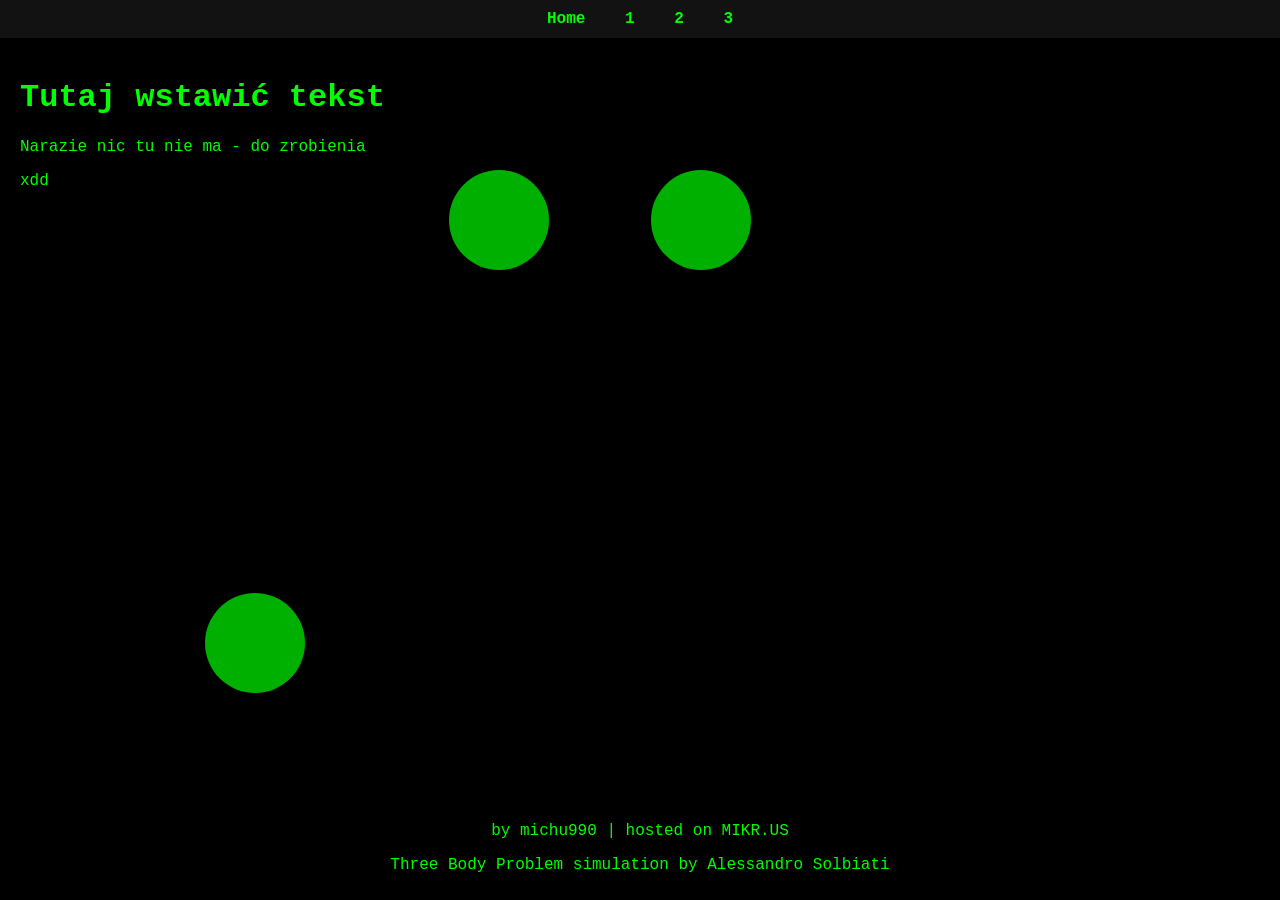
==== index.html @ 4daf469c "Added first basic files html css js" ====
<!DOCTYPE html>
<html lang="pl">
<head>
    <meta charset="UTF-8">
    <meta name="viewport" content="width=device-width, initial-scale=1.0">
    <title>michu990</title>
    <link rel="stylesheet" href="style.css">
</head>
<body>
    <!-- Nav bar -->
    <div id="navbar">
        <a href="#home">Home</a>
        <a href="#1">1</a>
        <a href="#2">2</a>
        <a href="#3">3</a>
    </div>

    <!-- Content -->
    <div id="content">
        <h1>Tutaj wstawić tekst</h1>
        <p>Narazie nic tu nie ma - do zrobienia</p>
        <p>xdd</p>
    </div>

    <!-- 3body simulation balls -->
    <div id="body1" class="body"></div>
    <div id="body2" class="body"></div>
    <div id="body3" class="body"></div>

    <!-- Footer -->
    <footer id="footer">
        by michu990 | hosted on <a href="https://mikr.us/?r=bf733994" target="_blank" rel="noopener noreferrer">MIKR.US </a></p>
        <p class="tbp"></p>Three Body Problem simulation by <a href="https://github.com/SolbiatiAlessandro/three-body" target="_blank" rel="noopener noreferrer">Alessandro Solbiati </p>
        <!-- <div id="time"></div>  -->
    </footer>

    <!-- 3body script -->
    <script src="three_body.js"></script>
    <div id="app">
        <div id="three-body-animation" state="on"></div>

    </div>

    <!-- Time script -->
    <script>
        function startTime() {
            var today = new Date();
            var h = today.getHours();
            var m = today.getMinutes();
            var s = today.getSeconds();
            m = checkTime(m);
            s = checkTime(s);		
            document.getElementById('time').innerHTML = h + ":" + m + ":" + s;
            var t = setTimeout(function(){ startTime() }, 500);
        }
        
        function checkTime(i) {
            if (i < 10) { i = "0" + i };
            return i;
        }

        document.addEventListener("DOMContentLoaded", function() {
            startTime();
        });
    </script>

    <!-- 3body script on/off -->
    <script>
        const threeBodyAnimationOn = function () {
          const state = document.getElementById("three-body-animation").getAttribute("state");
          return state === "on";
        }
      </script>
</body>
</html>
---- style.css ----
body {
    background-color: black;
    color: lime;
    font-family: 'Courier New', Courier, monospace;
    margin: 0;
    padding: 0;
    overflow: hidden;
}

#navbar {
    background-color: #121212;
    padding: 10px;
    text-align: center;
    position: relative;
    z-index: 2;
}

#navbar a {
    color: lime;
    text-decoration: none;
    margin: 0 15px;
    font-weight: bold;
}

#navbar a:hover {
    text-decoration: underline;
}

#content {
    padding: 20px;
    position: relative;
    z-index: 2;
}

.body {
    position: absolute;
    width: 100px;
    height: 100px;
    background-color: rgba(0, 255, 0, 0.690);
    border-radius: 50%;
    z-index: 1;
}

footer {
    position: fixed;
    bottom: 0;
    width: 100%;
    background-color: #000000;
    color: lime;
    text-align: center;
    padding: 10px 0;
    z-index: 2;
}

footer a {
    color: lime;
    text-decoration: none;
}

footer a:hover {
    text-decoration: underline;
}
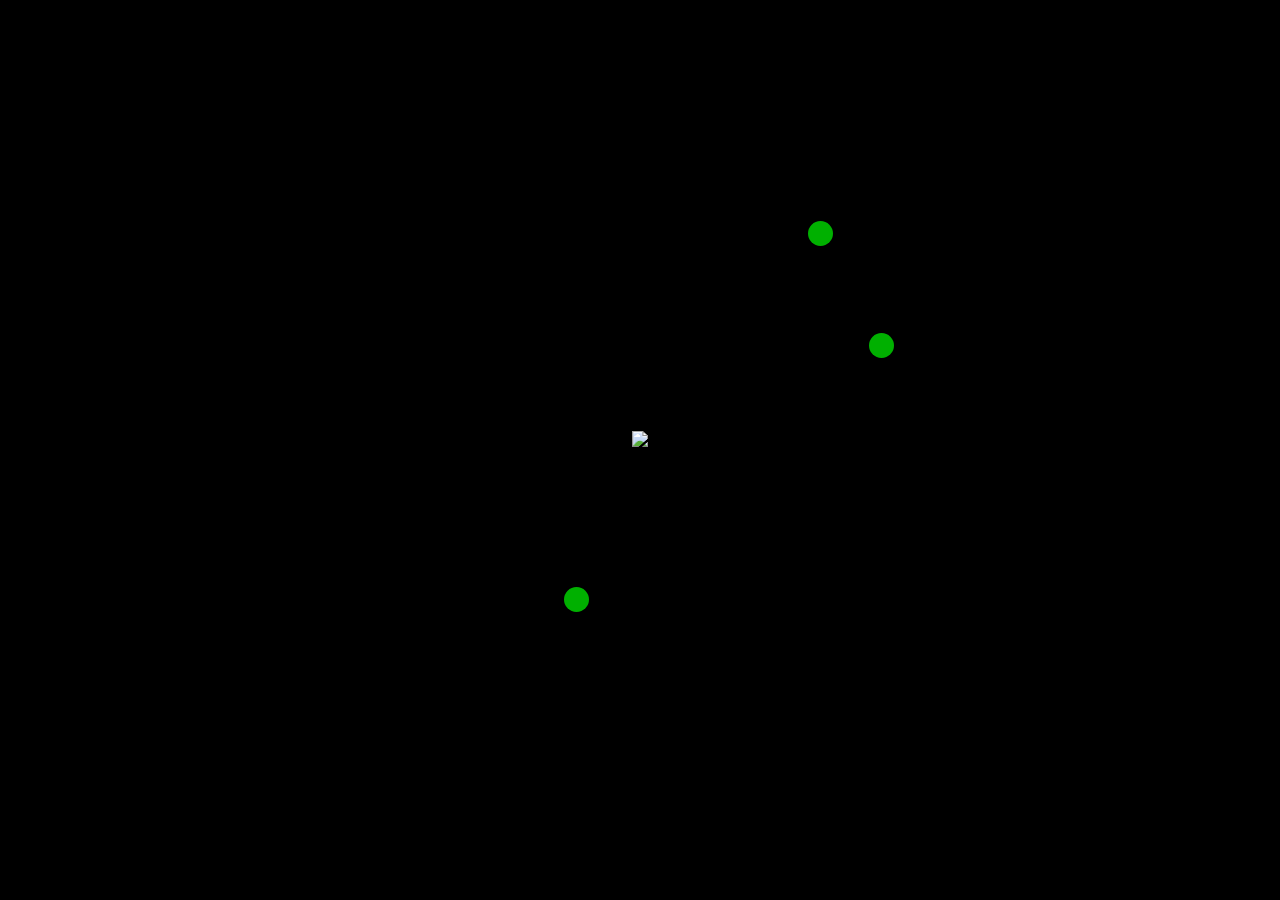
==== commit 7e855219: "new files new files" ====
--- a/index.html
+++ b/index.html
@@ -1,75 +1,72 @@
-<!DOCTYPE html>
-<html lang="pl">
-<head>
-    <meta charset="UTF-8">
-    <meta name="viewport" content="width=device-width, initial-scale=1.0">
-    <title>michu990</title>
-    <link rel="stylesheet" href="style.css">
-</head>
-<body>
-    <!-- Nav bar -->
-    <div id="navbar">
-        <a href="#home">Home</a>
-        <a href="#1">1</a>
-        <a href="#2">2</a>
-        <a href="#3">3</a>
-    </div>
-
-    <!-- Content -->
-    <div id="content">
-        <h1>Tutaj wstawić tekst</h1>
-        <p>Narazie nic tu nie ma - do zrobienia</p>
-        <p>xdd</p>
-    </div>
-
-    <!-- 3body simulation balls -->
-    <div id="body1" class="body"></div>
-    <div id="body2" class="body"></div>
-    <div id="body3" class="body"></div>
-
-    <!-- Footer -->
-    <footer id="footer">
-        by michu990 | hosted on <a href="https://mikr.us/?r=bf733994" target="_blank" rel="noopener noreferrer">MIKR.US </a></p>
-        <p class="tbp"></p>Three Body Problem simulation by <a href="https://github.com/SolbiatiAlessandro/three-body" target="_blank" rel="noopener noreferrer">Alessandro Solbiati </p>
-        <!-- <div id="time"></div>  -->
-    </footer>
-
-    <!-- 3body script -->
-    <script src="three_body.js"></script>
-    <div id="app">
-        <div id="three-body-animation" state="on"></div>
-
-    </div>
-
-    <!-- Time script -->
-    <script>
-        function startTime() {
-            var today = new Date();
-            var h = today.getHours();
-            var m = today.getMinutes();
-            var s = today.getSeconds();
-            m = checkTime(m);
-            s = checkTime(s);		
-            document.getElementById('time').innerHTML = h + ":" + m + ":" + s;
-            var t = setTimeout(function(){ startTime() }, 500);
-        }
-        
-        function checkTime(i) {
-            if (i < 10) { i = "0" + i };
-            return i;
-        }
-
-        document.addEventListener("DOMContentLoaded", function() {
-            startTime();
-        });
-    </script>
-
-    <!-- 3body script on/off -->
-    <script>
-        const threeBodyAnimationOn = function () {
-          const state = document.getElementById("three-body-animation").getAttribute("state");
-          return state === "on";
-        }
-      </script>
-</body>
+<!DOCTYPE html>
+<html>
+<head>
+    <meta charset="UTF-8">
+    <meta name="viewport" content="width=device-width, initial-scale=1.0">
+    <link rel='shortcut icon' href='media/images/icon.png' type='image/png'/>	
+    <script src="http://code.jquery.com/jquery-1.8.3.min.js"></script>
+    <title>michu990</title>
+    <link rel="stylesheet" href="style.css">
+    
+    <!-- style -->
+    <style>
+        body 
+        {
+            display: flex;
+            justify-content: center;
+            align-items: center;
+            height: 100vh;
+            margin: 0;
+        }
+        #imageButton 
+        {
+            text-align: center;
+        }
+    </style>
+</head>
+<body>
+
+     <!-- 3body simulation balls -->
+     <div id="body1" class="body"></div>
+     <div id="body2" class="body"></div>
+     <div id="body3" class="body"></div>
+
+       <!-- 3body script -->
+    <script src="three_body.js"></script>
+    <div id="app">
+        <div id="three-body-animation" state="on"></div>
+
+        <!-- 3body script on/off -->
+    <script>
+        const threeBodyAnimationOn = function () {
+          const state = document.getElementById("three-body-animation").getAttribute("state");
+          return state === "on";
+        }
+      </script>
+
+    </div>
+    <!-- audio source -->
+    <audio id="audio" src="media/sounds/doormove10.wav" type="audio/wav"></audio>
+    
+    <!-- button -->
+    <a id="imageButton" href="welcome.html" style="cursor: pointer;">
+        <img src="media/gifs/cube.gif"/><br><br>
+    </a>
+    <!-- audio script -->
+    <script>
+        function playAudio()
+        {
+            var audio = document.getElementById("audio");
+            audio.play();
+        }
+        document.getElementById('imageButton').addEventListener('click', function(event) {
+            event.preventDefault();
+            playAudio();
+            setTimeout(function()
+            {
+                window.location.href = 'welcome.html'; 
+            }, 2000);
+        });
+    </script>
+</body>
 </html>
--- a/style.css
+++ b/style.css
@@ -1,4 +1,5 @@
-body {
+body
+{
     background-color: black;
     color: lime;
     font-family: 'Courier New', Courier, monospace;
@@ -7,7 +8,8 @@
     overflow: hidden;
 }
 
-#navbar {
+#navbar
+{
     background-color: #121212;
     padding: 10px;
     text-align: center;
@@ -15,33 +17,38 @@
     z-index: 2;
 }
 
-#navbar a {
+#navbar a
+{
     color: lime;
     text-decoration: none;
     margin: 0 15px;
     font-weight: bold;
 }
 
-#navbar a:hover {
+#navbar a:hover
+{
     text-decoration: underline;
 }
 
-#content {
+#content
+{
     padding: 20px;
     position: relative;
     z-index: 2;
 }
 
-.body {
+.body
+{
     position: absolute;
-    width: 100px;
-    height: 100px;
+    width: 25px;
+    height: 25px;
     background-color: rgba(0, 255, 0, 0.690);
     border-radius: 50%;
     z-index: 1;
 }
 
-footer {
+footer
+{
     position: fixed;
     bottom: 0;
     width: 100%;
@@ -52,11 +59,13 @@
     z-index: 2;
 }
 
-footer a {
+footer a
+{
     color: lime;
     text-decoration: none;
 }
 
-footer a:hover {
+footer a:hover
+{
     text-decoration: underline;
 }
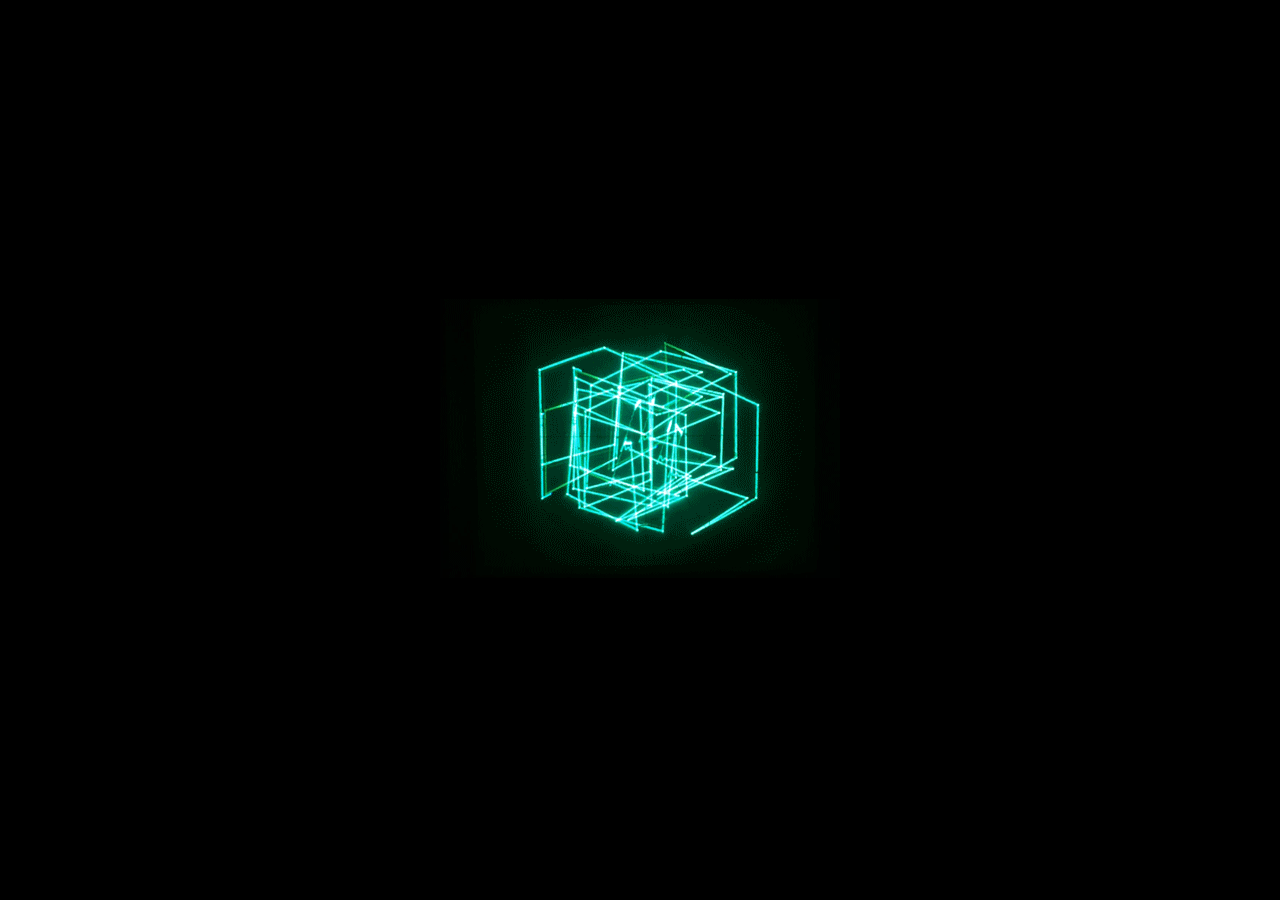
==== commit 1586051a: "added index some changes to index" ====
--- a/index.html
+++ b/index.html
@@ -25,25 +25,6 @@
     </style>
 </head>
 <body>
-
-     <!-- 3body simulation balls -->
-     <div id="body1" class="body"></div>
-     <div id="body2" class="body"></div>
-     <div id="body3" class="body"></div>
-
-       <!-- 3body script -->
-    <script src="three_body.js"></script>
-    <div id="app">
-        <div id="three-body-animation" state="on"></div>
-
-        <!-- 3body script on/off -->
-    <script>
-        const threeBodyAnimationOn = function () {
-          const state = document.getElementById("three-body-animation").getAttribute("state");
-          return state === "on";
-        }
-      </script>
-
     </div>
     <!-- audio source -->
     <audio id="audio" src="media/sounds/doormove10.wav" type="audio/wav"></audio>
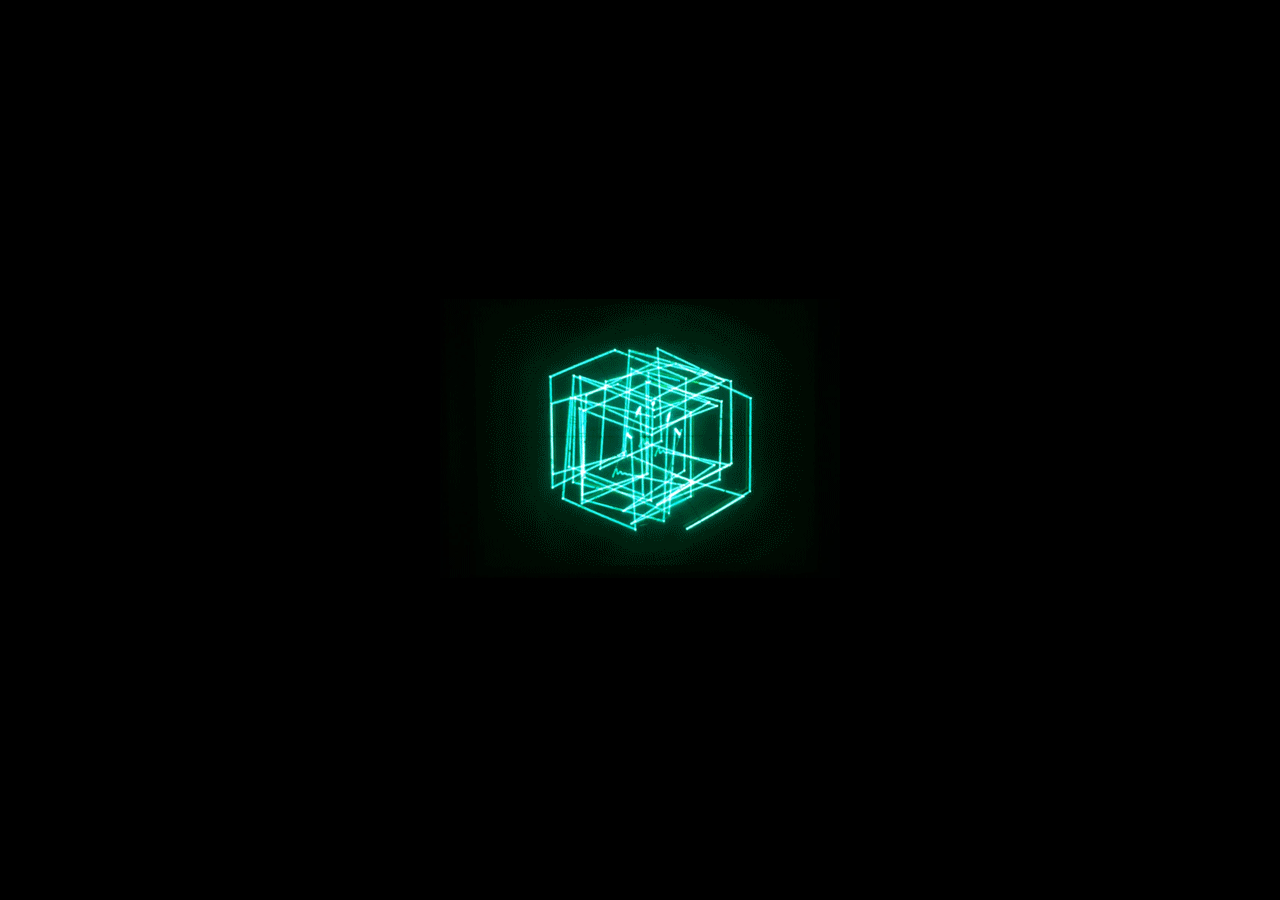
==== commit 348445f6: "cosmetics code changes" ====
--- a/index.html
+++ b/index.html
@@ -1,14 +1,15 @@
 <!DOCTYPE html>
-<html>
+<html lang="en">
 <head>
     <meta charset="UTF-8">
     <meta name="viewport" content="width=device-width, initial-scale=1.0">
-    <link rel='shortcut icon' href='media/images/icon.png' type='image/png'/>	
-    <script src="http://code.jquery.com/jquery-1.8.3.min.js"></script>
     <title>michu990</title>
     <link rel="stylesheet" href="style.css">
+    <link rel='shortcut icon' href='media/images/icon.png' type='image/png'/>
+
+</head>
     
-    <!-- style -->
+    <!-- css -->
     <style>
         body 
         {
@@ -18,29 +19,25 @@
             height: 100vh;
             margin: 0;
         }
-        #imageButton 
-        {
-            text-align: center;
-        }
     </style>
 </head>
 <body>
-    </div>
-    <!-- audio source -->
+    <!-- Audio source -->
     <audio id="audio" src="media/sounds/doormove10.wav" type="audio/wav"></audio>
     
-    <!-- button -->
+    <!-- Button -->
     <a id="imageButton" href="welcome.html" style="cursor: pointer;">
         <img src="media/gifs/cube.gif"/><br><br>
     </a>
-    <!-- audio script -->
+    <!-- Audio script -->
     <script>
         function playAudio()
         {
             var audio = document.getElementById("audio");
             audio.play();
         }
-        document.getElementById('imageButton').addEventListener('click', function(event) {
+        document.getElementById('imageButton').addEventListener('click', function(event) 
+        {
             event.preventDefault();
             playAudio();
             setTimeout(function()
--- a/style.css
+++ b/style.css
@@ -10,7 +10,7 @@
 
 #navbar
 {
-    background-color: #121212;
+    background-color: #000000;
     padding: 10px;
     text-align: center;
     position: relative;
@@ -32,6 +32,7 @@
 
 #content
 {
+    text-align: center;
     padding: 20px;
     position: relative;
     z-index: 2;
@@ -68,4 +69,72 @@
 footer a:hover
 {
     text-decoration: underline;
+}
+
+#error-container
+{
+    max-width: 600px;
+    padding: 20px;
+    background-color: #12121200;
+    border-radius: 10px;;
+    text-align: center;
+    z-index: 2;
+}
+#error-container h1
+{
+    font-size: 3em;
+    margin-bottom: 20px;
+    color: lime;
+}
+#error-container p
+{
+    font-size: 1.2em;
+    margin-bottom: 20px;
+    color: lime;
+}
+#error-container img
+{
+    max-width: 100%;
+    height: auto;
+    border-radius: 10px;
+}
+#error-container a
+{
+    color: lime;
+    text-decoration: none;
+    font-weight: bold;
+}
+#error-container a:hover
+{
+    text-decoration: underline;
+}
+
+#imageButton 
+{
+    text-align: center;
+}
+
+#pagetext 
+{
+    text-align: center;
+}
+
+#Text 
+{
+    margin-top: 20px;
+}
+
+input[type=password] 
+{
+    width: 170px;
+    margin: 8px 0;
+    display: inline-block;
+    border: 1px solid lime;
+    border-radius: 0px;
+    box-sizing: border-box;
+    border-style: solid;
+    box-shadow: inset 0px 0px 0px 0px rgb(255, 255, 255);
+    background-color: black;
+    outline: none;
+    color: white;
 }
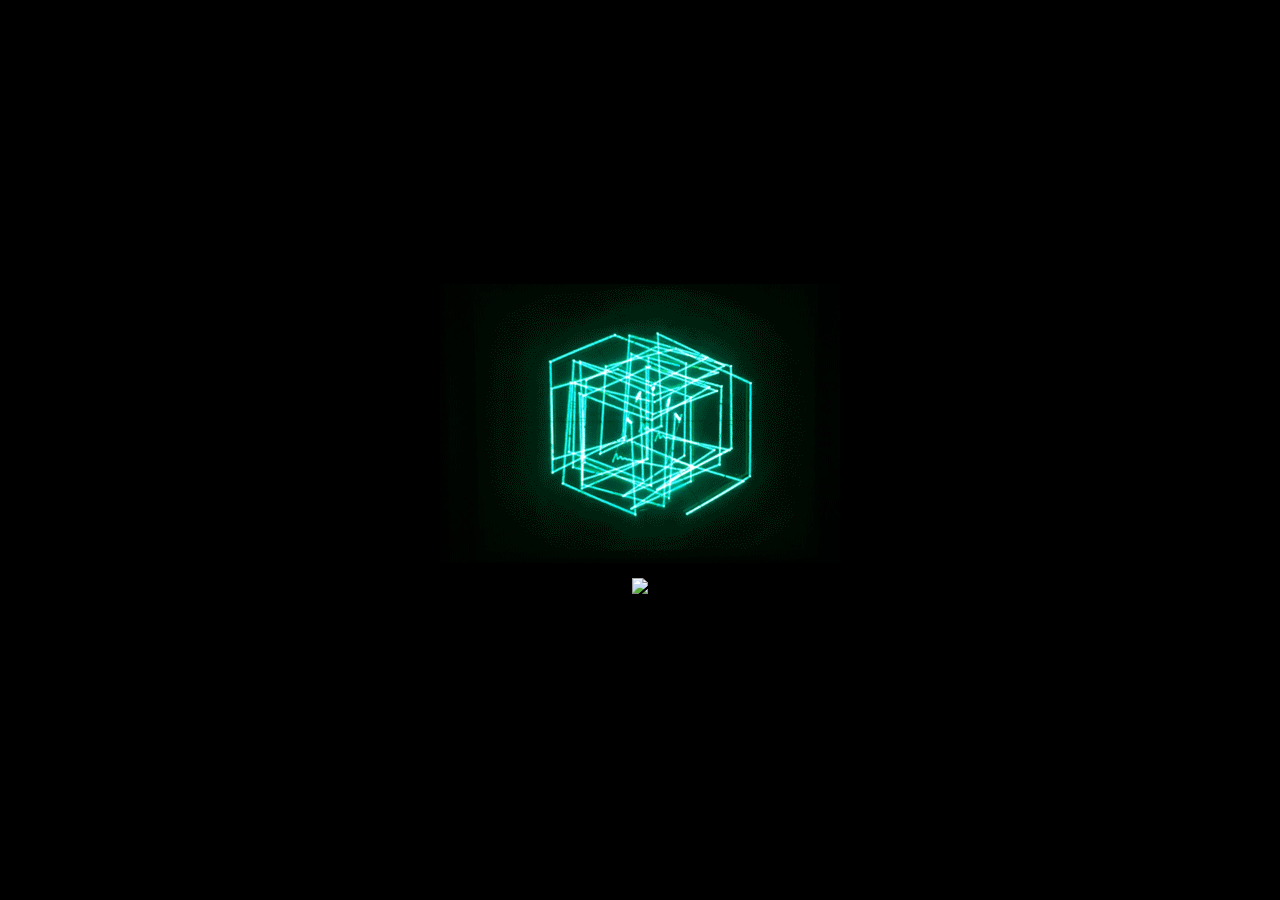
==== commit 1c6093b9: "Enhance index.html with additional button and styles Added a second button with audio functionality." ====
--- a/index.html
+++ b/index.html
@@ -1,3 +1,4 @@
+
 <!DOCTYPE html>
 <html lang="en">
 <head>
@@ -18,17 +19,24 @@
             align-items: center;
             height: 100vh;
             margin: 0;
+	    flex-direction: column;
         }
-    </style>
+    </style> 
 </head>
 <body>
     <!-- Audio source -->
     <audio id="audio" src="media/sounds/doormove10.wav" type="audio/wav"></audio>
     
     <!-- Button -->
-    <a id="imageButton" href="welcome.html" style="cursor: pointer;">
-        <img src="media/gifs/cube.gif"/><br><br>
+    <a id="cube" href="welcome.html" style="cursor: pointer;">
+        <img src="media/gifs/cube.gif"/>
     </a>
+	
+    <!-- Second button -->
+    <a id="click_me" href="welcome.html" style="cursor: pointer; display: inline-block; text-align: center; margin-top: 10px;">
+        <img src="media/gifs/click_me.gif"/><br><br>
+    </a>
+
     <!-- Audio script -->
     <script>
         function playAudio()
@@ -36,7 +44,7 @@
             var audio = document.getElementById("audio");
             audio.play();
         }
-        document.getElementById('imageButton').addEventListener('click', function(event) 
+        document.getElementById('cube').addEventListener('click', function(event) 
         {
             event.preventDefault();
             playAudio();
@@ -46,5 +54,23 @@
             }, 2000);
         });
     </script>
+
+    <script>
+        function playAudio()
+        {
+            var audio = document.getElementById("audio");
+            audio.play();
+        }
+        document.getElementById('click_me').addEventListener('click', function(event)
+        {
+            event.preventDefault();
+            playAudio();
+            setTimeout(function()
+            {
+                window.location.href = 'welcome.html';
+            }, 2000);
+        });
+    </script>
+
 </body>
-</html>+</html>
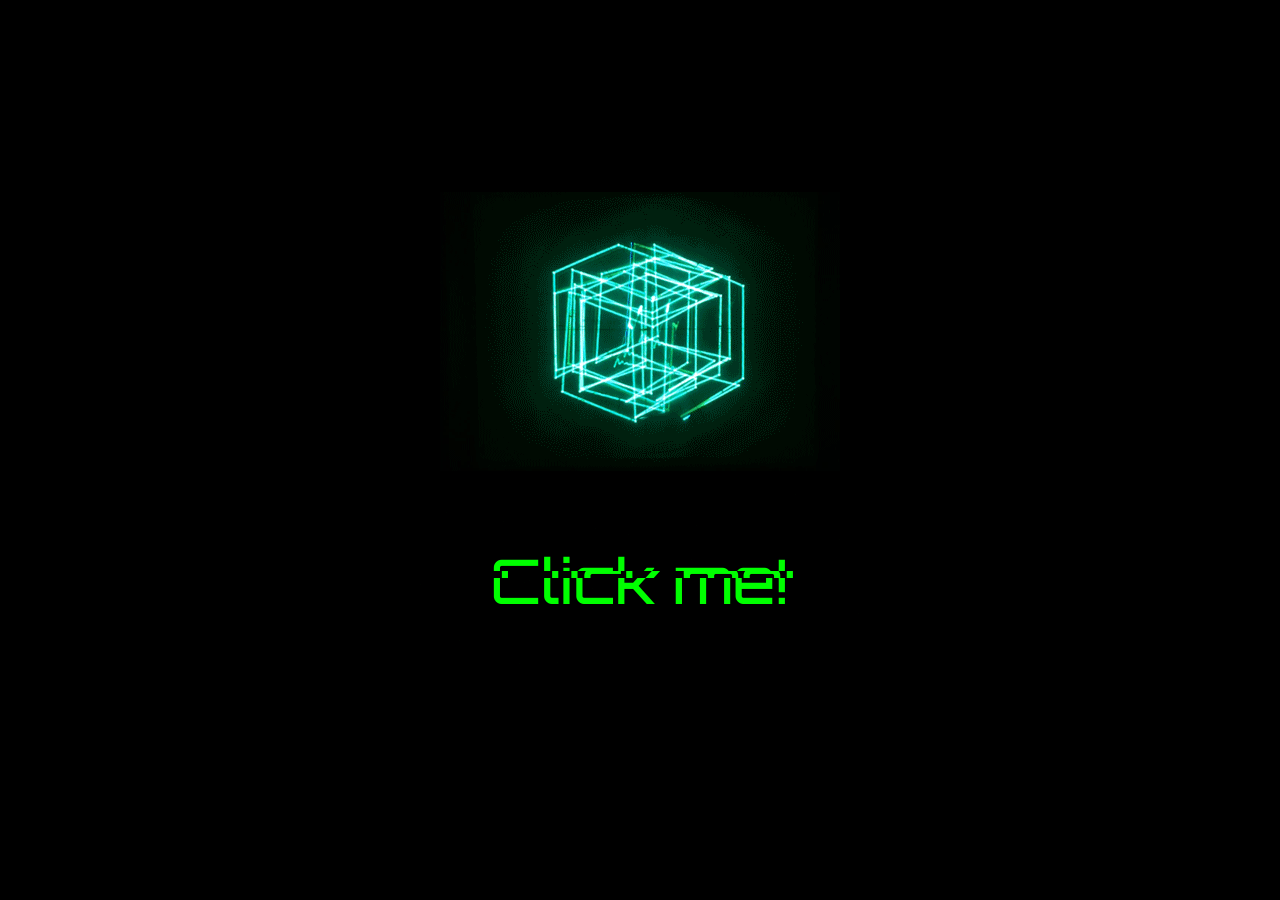
==== commit 4f7dc6c5: "Add files via upload" ====
--- a/index.html
+++ b/index.html
@@ -1,4 +1,3 @@
-
 <!DOCTYPE html>
 <html lang="en">
 <head>
@@ -28,12 +27,12 @@
     <audio id="audio" src="media/sounds/doormove10.wav" type="audio/wav"></audio>
     
     <!-- Button -->
-    <a id="cube" href="welcome.html" style="cursor: pointer;">
+    <a id="cube" href="welcome" style="cursor: pointer;">
         <img src="media/gifs/cube.gif"/>
     </a>
 	
     <!-- Second button -->
-    <a id="click_me" href="welcome.html" style="cursor: pointer; display: inline-block; text-align: center; margin-top: 10px;">
+    <a id="click_me" href="welcome" style="cursor: pointer; display: inline-block; text-align: center; margin-top: 10px;">
         <img src="media/gifs/click_me.gif"/><br><br>
     </a>
 
@@ -50,7 +49,7 @@
             playAudio();
             setTimeout(function()
             {
-                window.location.href = 'welcome.html'; 
+                window.location.href = 'welcome'; 
             }, 2000);
         });
     </script>
@@ -67,7 +66,7 @@
             playAudio();
             setTimeout(function()
             {
-                window.location.href = 'welcome.html';
+                window.location.href = 'welcome';
             }, 2000);
         });
     </script>
